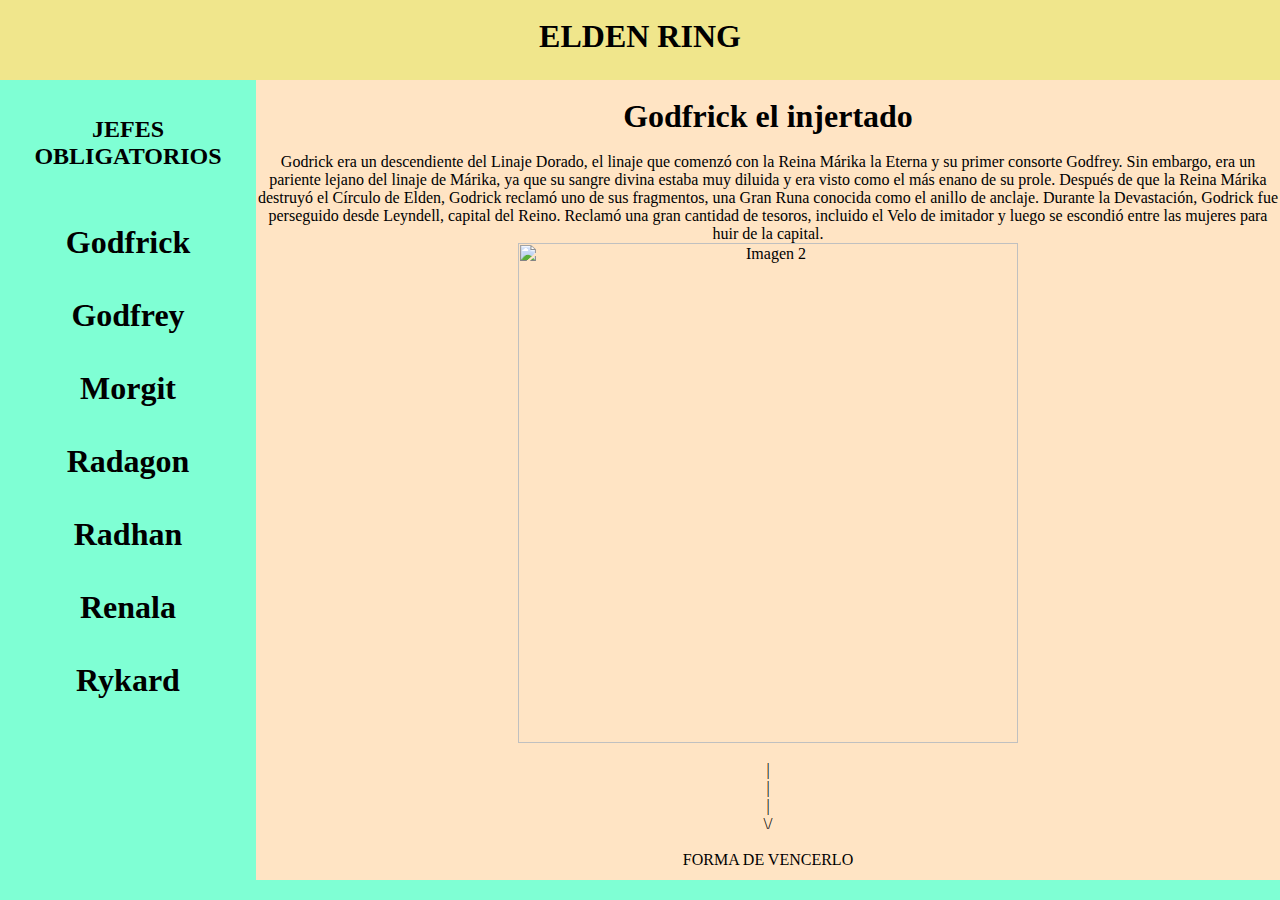
==== PracticaHTML001/src/main/resources/static/Godfrick.html @ 7c919f82 "tarea de html" ====
<html>
    <head>
        <title>Godfrick</title>
        <meta charset="UTF-8">
        <meta name="viewport" content="width=device-width, initial-scale=1.0">
        <link href="css/estilos.css" rel="stylesheet" type="text/css" />
    </head>
    <body>
        
         <header>
             <div style="text-align: center">
                <br>
                <a href="HomeHTML.html"> <h1>ELDEN RING</h1></a>
             </div>
         </header>
        
        
        
        
   <div style="text-align: center">
       <section>
           <br>
            <h1 style="animation-name: center"> Godfrick el injertado</h1>
            <br> 
            <p> Godrick era un descendiente del Linaje Dorado, el linaje que comenzó con la Reina Márika la Eterna y su primer consorte Godfrey. Sin embargo, era un pariente lejano del linaje de Márika, ya que su sangre divina estaba muy diluida y era visto como el más enano de su prole.

Después de que la Reina Márika destruyó el Círculo de Elden, Godrick reclamó uno de sus fragmentos, una Gran Runa conocida como el anillo de anclaje. Durante la Devastación, Godrick fue perseguido desde Leyndell, capital del Reino. Reclamó una gran cantidad de tesoros, incluido el Velo de imitador y luego se escondió entre las mujeres para huir de la capital.</p>
            <img src=C:\Users\lucas\Downloads\S7IMB7RWJ5MZHHMOBMCLLMHQVU.avif alt="Imagen 2" class="img" width="500">
            <br>
            <br> 
            <p> |
            <p> |
            <p> |    
            <p> \/
            <br> </br>
            <a href="https://www.youtube.com/watch?v=_wl71myyD-k" target="_blank"> FORMA DE VENCERLO </a>
       </section>
    </div> 
        
        
        
        <div style="text-align: center">
        <aside> 
               <br>
               <br>
            <h2> JEFES OBLIGATORIOS</h2>     
               <br>
               <br>
               <br>
            <a href="Godfrick.html"> <h1>Godfrick</h1></a>
               <br>
               <br>
               <a href="Godfrey.html"> <h1>Godfrey</h1></a>
               <br>
               <br>
               <a href="Morgit.html"> <h1>Morgit</h1></a>
               <br>
               <br>
               <a href="Radagon.html"> <h1>Radagon</h1></a> 
               <br>
               <br>
               <a href="Radhan.html"> <h1>Radhan</h1></a> 
               <br>
               <br>
               <a href="Renala.html"> <h1>Renala</h1></a> 
               <br>
               <br>
               <a href="Rykard.html"> <h1>Rykard</h1></a> 
               <br>
               <br>
        </aside>  
        </div>
        
    </body>
</html>
---- PracticaHTML001/src/main/resources/static/css/estilos.css ----
* {
    box-sizing: border-box;
    margin: 0;
}

body {
    alignment-baseline: central ;
    padding: 80px 20px 0;
    background-color: aquamarine;
}

header {
    position: fixed;
    background-color: khaki;    
    top: 0;
    left: 0;
    height: 80px;
    width: 100%
}

aside {
    position: fixed;
    background-color: aquamarine;    
    top: 80px;
    left: 0;
    bottom: 20px;
    width: 20%
}

section {
    overflow-y: scroll;
    position: fixed;
    background-color: bisque;    
    top: 80px;
    left: 20%;
    bottom: 20px;
    width: 80%
}

footer {
    position: fixed;
    left: 0;
    bottom: 0;
    height: 20px;
    width: 100%;        
    text-align: center;
    background-color: yellow;
    color: red;
}

a {
    text-decoration: none;
    
    color: black;
}

a:hover {
    background-color: gold;
    color: white;
}

tbody tr:nth-child(odd) {
    background-color: blue;
    color: white
}

tbody tr:nth-child(even) {
    background-color: black;
    color: white
}
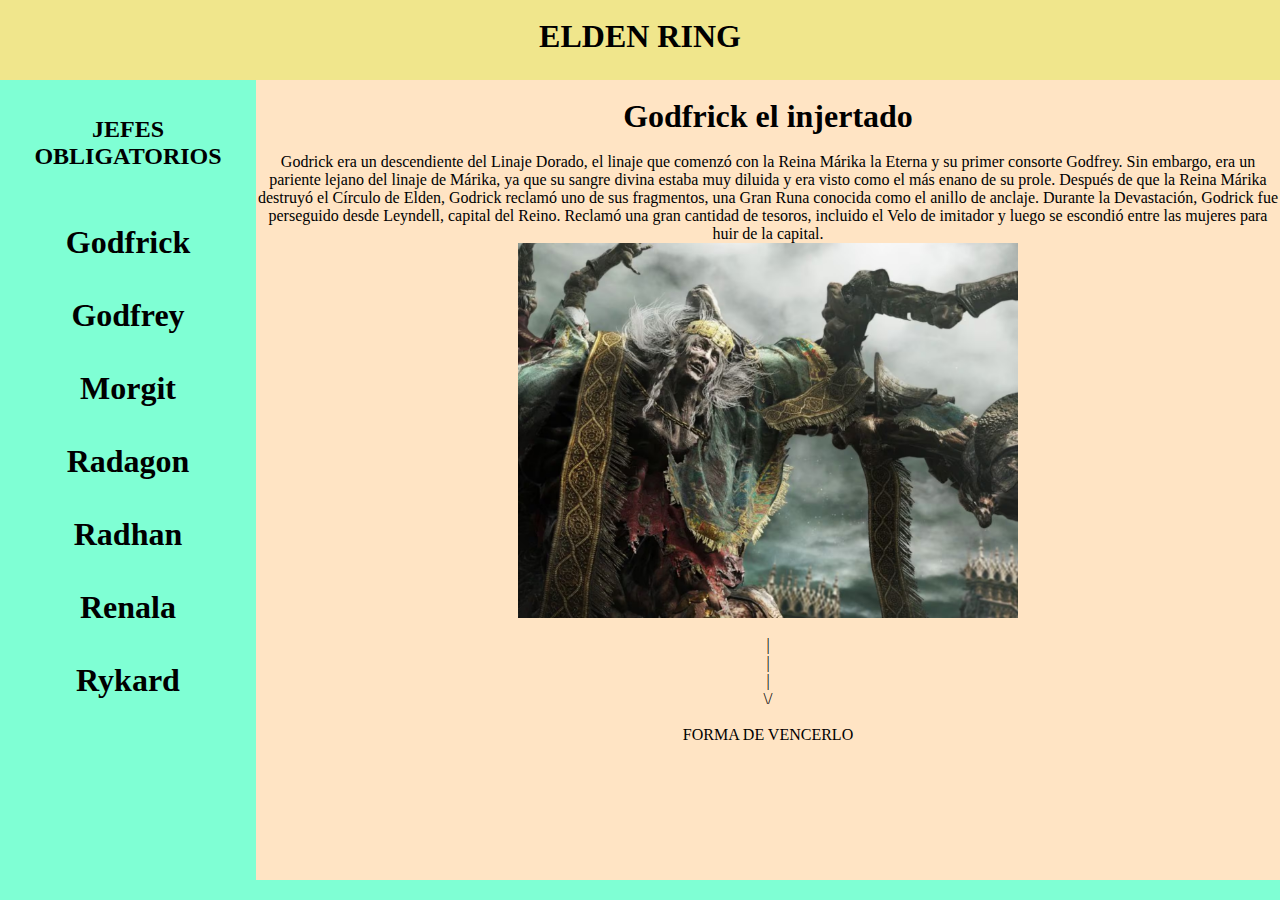
==== commit 9a4ef042: "correccion" ====
--- a/PracticaHTML001/src/main/resources/static/Godfrick.html
+++ b/PracticaHTML001/src/main/resources/static/Godfrick.html
@@ -11,7 +11,7 @@
          <header>
              <div style="text-align: center">
                 <br>
-                <a href="HomeHTML.html"> <h1>ELDEN RING</h1></a>
+                <a href="index.html"> <h1>ELDEN RING</h1></a>
              </div>
          </header>
         
@@ -26,7 +26,7 @@
             <p> Godrick era un descendiente del Linaje Dorado, el linaje que comenzó con la Reina Márika la Eterna y su primer consorte Godfrey. Sin embargo, era un pariente lejano del linaje de Márika, ya que su sangre divina estaba muy diluida y era visto como el más enano de su prole.
 
 Después de que la Reina Márika destruyó el Círculo de Elden, Godrick reclamó uno de sus fragmentos, una Gran Runa conocida como el anillo de anclaje. Durante la Devastación, Godrick fue perseguido desde Leyndell, capital del Reino. Reclamó una gran cantidad de tesoros, incluido el Velo de imitador y luego se escondió entre las mujeres para huir de la capital.</p>
-            <img src=C:\Users\lucas\Downloads\S7IMB7RWJ5MZHHMOBMCLLMHQVU.avif alt="Imagen 2" class="img" width="500">
+            <img src=IMG/S7IMB7RWJ5MZHHMOBMCLLMHQVU.avif alt="Imagen 2" class="img" width="500">
             <br>
             <br> 
             <p> |
